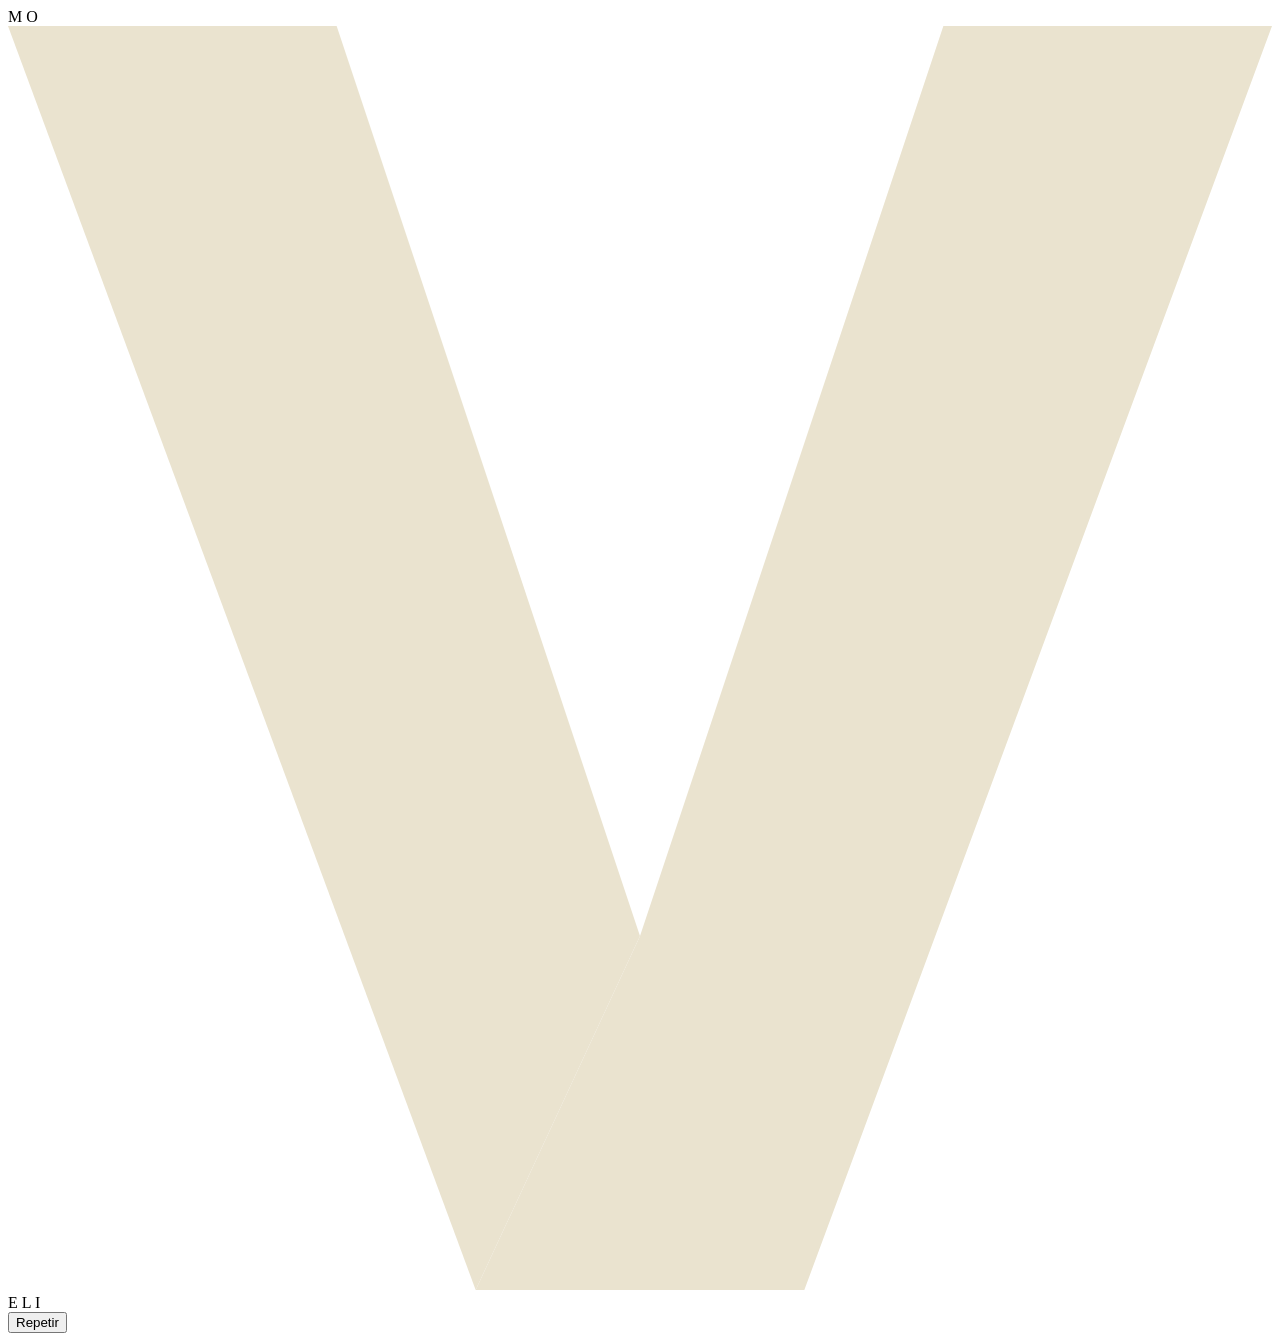
==== index.html @ e9900804 "ajustando intro" ====
<!DOCTYPE html>
<html lang="pt-BR">
<head>
    <meta charset="utf-8">
    <meta name="viewport" content="width=device-width, initial-scale=1, viewport-fit=cover">
    <title>MOVELI – Animação de logotipo</title>
    <link href="https://fonts.googleapis.com/css2?family=Barlow:wght@700&display=swap" rel="stylesheet">
    <!-- Apontando para o CSS exclusivo da intro -->
    <link rel="stylesheet" href="intro.css">
</head>
<body>
<div class="stage">
 <div class="word" id="w" aria-label="MOVELI">
  <span class="l" style="--i:0">M</span>
  <span class="l" style="--i:1">O</span>
  <span class="l" style="--i:2">
   <svg class="v" viewBox="0 0 100 100" aria-hidden="true">
    <polygon fill="#eae3cf" points="50,72 74,0 100,0 63,100 37,100"/>
    <g class="leg">
     <polygon fill="#eae3cf" points="0,0 26,0 50,72 37,100"/>
     <g id="ticks"></g>
    </g>
   </svg>
  </span>
  <span class="l" style="--i:3">E</span>
  <span class="l" style="--i:4">L</span>
  <span class="l" style="--i:5">I</span>
 </div>
</div>
<button id="r" type="button">Repetir</button>
<script src="script.js"></script>
<script>
    // O número 3000 representa 3 segundos (1000 = 1 segundo)
    setTimeout(function() {
        window.location.href = "home.html";
    }, 5000);
</script>
</body>
</html>
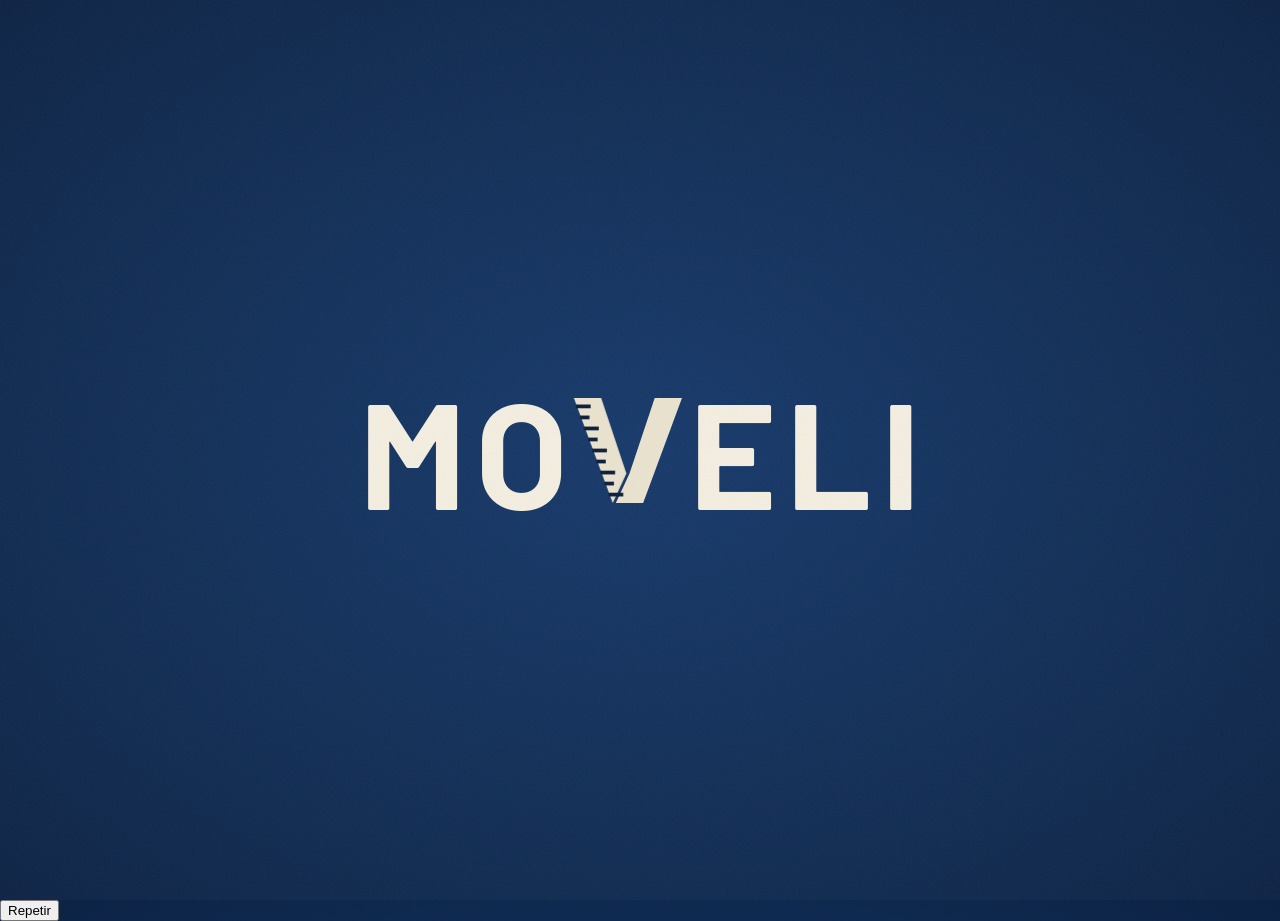
==== commit 0605d6ab: "Atualiza site e régua" ====
--- a/index.html
+++ b/index.html
@@ -1,12 +1,11 @@
 <!DOCTYPE html>
 <html lang="pt-BR">
 <head>
-    <meta charset="utf-8">
-    <meta name="viewport" content="width=device-width, initial-scale=1, viewport-fit=cover">
-    <title>MOVELI – Animação de logotipo</title>
-    <link href="https://fonts.googleapis.com/css2?family=Barlow:wght@700&display=swap" rel="stylesheet">
-    <!-- Apontando para o CSS exclusivo da intro -->
-    <link rel="stylesheet" href="intro.css">
+<meta charset="utf-8">
+<meta name="viewport" content="width=device-width, initial-scale=1, viewport-fit=cover">
+<title>MOVELI – Animação de logotipo</title>
+<link href="https://fonts.googleapis.com/css2?family=Barlow:wght@700&display=swap" rel="stylesheet">
+<link rel="stylesheet" href="intro.css">
 </head>
 <body>
 <div class="stage">
@@ -28,12 +27,28 @@
  </div>
 </div>
 <button id="r" type="button">Repetir</button>
-<script src="script.js"></script>
 <script>
-    // O número 3000 representa 3 segundos (1000 = 1 segundo)
-    setTimeout(function() {
-        window.location.href = "home.html";
-    }, 5000);
+(function(){
+ var g=document.getElementById('ticks'),ns='http://www.w3.org/2000/svg';
+ for(var k=0;k<9;k++){
+  var y=8+k*10.5, x=0.37*y, len=(k%2===0)?13:8;
+  var p=document.createElementNS(ns,'path');
+  p.setAttribute('d','M'+(x-1)+' '+y+' L'+(x+len)+' '+y);
+  p.setAttribute('pathLength','1');
+  p.setAttribute('class','tick');
+  p.style.setProperty('--t',k);
+  g.appendChild(p);
+ }
+ var w=document.getElementById('w');
+ function play(){w.classList.remove('go');void w.offsetWidth;w.classList.add('go');}
+ document.getElementById('r').addEventListener('click',play);
+ play();
+})();
+
+// Redireciona automaticamente para a página principal após 5 segundos
+setTimeout(function() {
+    window.location.href = "home.html";
+}, 5000);
 </script>
 </body>
 </html>
--- a/intro.css
+++ b/intro.css
@@ -0,0 +1,139 @@
+:root {
+    --bg: #0b1d3a;
+    --cream: #f4efe1;
+    box-sizing: border-box;
+    padding-top: env(safe-area-inset-top, 0px);
+    padding-bottom: env(safe-area-inset-bottom, 0px)
+}
+
+html,
+body {
+    height: 100%;
+    margin: 0
+}
+
+body {
+    background: var(--bg);
+    overflow: hidden;
+    position: relative;
+    background-image: radial-gradient(ellipse at center, #16396b 0%, #0f2a50 70%, #0c2244 100%)
+}
+
+body::after {
+    content: "";
+    position: absolute;
+    inset: 0;
+    pointer-events: none;
+    opacity: .07;
+    background-image: url("data:image/svg+xml;utf8,<svg xmlns='http://www.w3.org/2000/svg' width='200' height='200'><filter id='n'><feTurbulence type='fractalNoise' baseFrequency='.9' numOctaves='2'/></filter><rect width='200' height='200' filter='url(%23n)'/></svg>")
+}
+
+.stage {
+    height: 100%;
+    display: flex;
+    align-items: center;
+    justify-content: center
+}
+
+.word {
+    display: flex;
+    align-items: center;
+    gap: .05em;
+    font-family: "Barlow", "Arial Rounded MT Bold", Arial, sans-serif;
+    font-weight: 700;
+    font-size: clamp(44px, 12.5vw, 150px);
+    color: var(--cream);
+    line-height: 1;
+    letter-spacing: .01em
+}
+
+.l {
+    display: inline-block;
+    opacity: 0;
+    transform: translateY(-90vh)
+}
+
+.go .l {
+    animation: drop .9s cubic-bezier(.3, .9, .4, 1) forwards;
+    animation-delay: calc(var(--i)*.28s)
+}
+
+@keyframes drop {
+    0% {
+        opacity: 0;
+        transform: translateY(-90vh)
+    }
+
+    15% {
+        opacity: 1
+    }
+
+    70% {
+        transform: translateY(.05em)
+    }
+
+    85% {
+        transform: translateY(-.02em)
+    }
+
+    100% {
+        opacity: 1;
+        transform: translateY(0)
+    }
+}
+
+svg.v {
+    height: .7em;
+    width: .7em;
+    overflow: visible;
+    display: block
+}
+
+.leg {
+    transform-box: fill-box;
+    transform-origin: 50% 50%
+}
+
+.go .leg {
+    animation: lift .9s ease-in-out 2.6s forwards
+}
+
+@keyframes lift {
+    0% {
+        transform: translate(0, 0)
+    }
+
+    100% {
+        transform: translate(-3px, 0)
+    }
+}
+
+.tick {
+    stroke: var(--bg);
+    stroke-width: 3.6;
+    stroke-linecap: butt;
+    stroke-dasharray: 1;
+    stroke-dashoffset: 1
+}
+
+.go .tick {
+    animation: sweep .28s ease-out forwards;
+    animation-delay: calc(3.2s + var(--t)*.17s)
+}
+
+@keyframes sweep {
+    to {
+        stroke-dashoffset: 0
+    }
+}
+
+
+
+/* Efeito de esmaecimento (fade-out) na saída */
+body {
+    transition: opacity 0.8s ease-in-out;
+}
+
+body.saindo {
+    opacity: 0;
+}
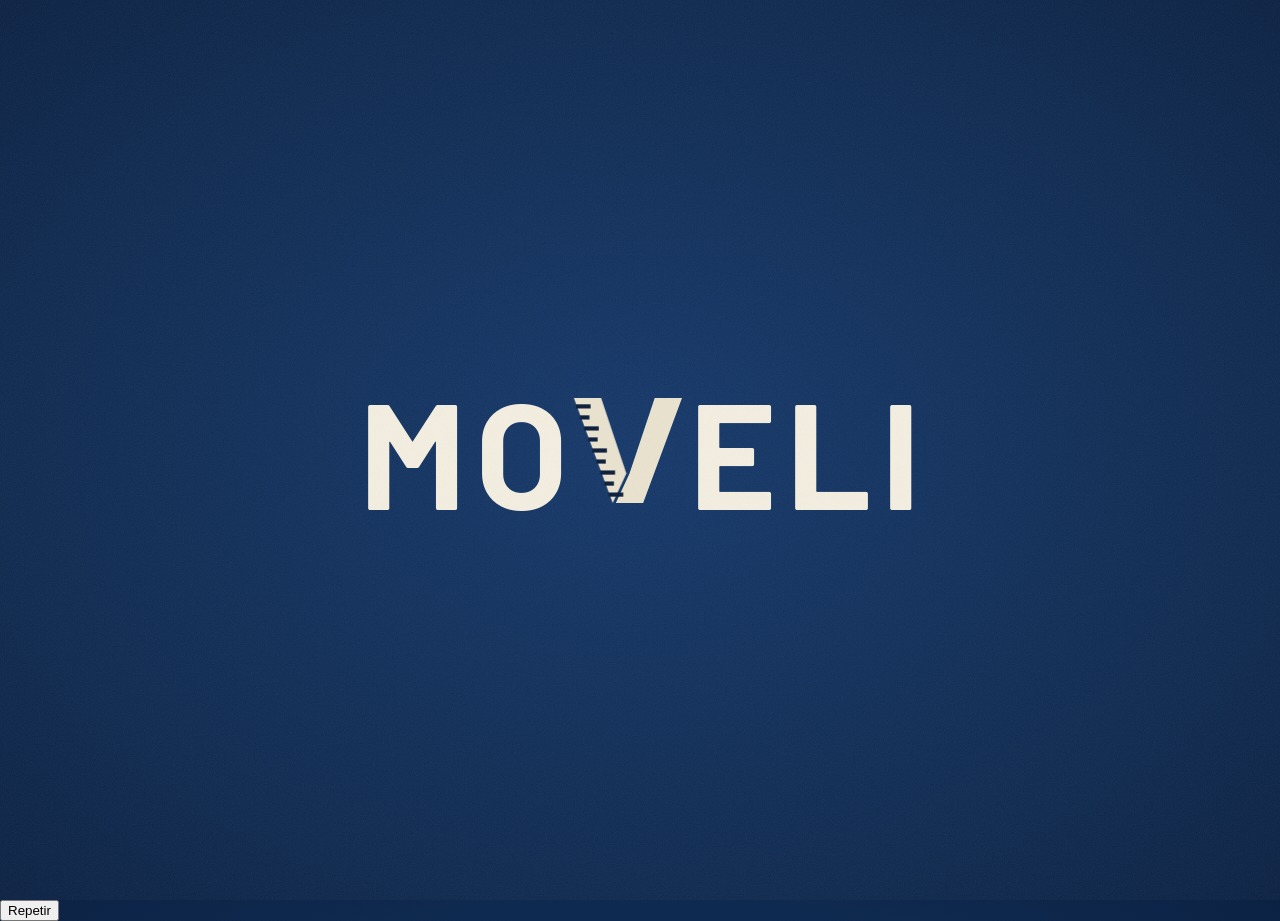
==== commit 51906e5b: "Melhorias para celular" ====
--- a/index.html
+++ b/index.html
@@ -1,54 +1,57 @@
 <!DOCTYPE html>
 <html lang="pt-BR">
+
 <head>
-<meta charset="utf-8">
-<meta name="viewport" content="width=device-width, initial-scale=1, viewport-fit=cover">
-<title>MOVELI – Animação de logotipo</title>
-<link href="https://fonts.googleapis.com/css2?family=Barlow:wght@700&display=swap" rel="stylesheet">
-<link rel="stylesheet" href="intro.css">
+    <meta charset="utf-8">
+    <meta name="viewport" content="width=device-width, initial-scale=1, viewport-fit=cover">
+    <title>MOVELI – Animação de logotipo</title>
+    <link href="https://fonts.googleapis.com/css2?family=Barlow:wght@700&display=swap" rel="stylesheet">
+    <link rel="stylesheet" href="intro.css">
 </head>
+
 <body>
-<div class="stage">
- <div class="word" id="w" aria-label="MOVELI">
-  <span class="l" style="--i:0">M</span>
-  <span class="l" style="--i:1">O</span>
-  <span class="l" style="--i:2">
-   <svg class="v" viewBox="0 0 100 100" aria-hidden="true">
-    <polygon fill="#eae3cf" points="50,72 74,0 100,0 63,100 37,100"/>
-    <g class="leg">
-     <polygon fill="#eae3cf" points="0,0 26,0 50,72 37,100"/>
-     <g id="ticks"></g>
-    </g>
-   </svg>
-  </span>
-  <span class="l" style="--i:3">E</span>
-  <span class="l" style="--i:4">L</span>
-  <span class="l" style="--i:5">I</span>
- </div>
-</div>
-<button id="r" type="button">Repetir</button>
-<script>
-(function(){
- var g=document.getElementById('ticks'),ns='http://www.w3.org/2000/svg';
- for(var k=0;k<9;k++){
-  var y=8+k*10.5, x=0.37*y, len=(k%2===0)?13:8;
-  var p=document.createElementNS(ns,'path');
-  p.setAttribute('d','M'+(x-1)+' '+y+' L'+(x+len)+' '+y);
-  p.setAttribute('pathLength','1');
-  p.setAttribute('class','tick');
-  p.style.setProperty('--t',k);
-  g.appendChild(p);
- }
- var w=document.getElementById('w');
- function play(){w.classList.remove('go');void w.offsetWidth;w.classList.add('go');}
- document.getElementById('r').addEventListener('click',play);
- play();
-})();
+    <div class="stage">
+        <div class="word" id="w" aria-label="MOVELI">
+            <span class="l" style="--i:0">M</span>
+            <span class="l" style="--i:1">O</span>
+            <span class="l" style="--i:2">
+                <svg class="v" viewBox="0 0 100 100" aria-hidden="true">
+                    <polygon fill="#eae3cf" points="50,72 74,0 100,0 63,100 37,100" />
+                    <g class="leg">
+                        <polygon fill="#eae3cf" points="0,0 26,0 50,72 37,100" />
+                        <g id="ticks"></g>
+                    </g>
+                </svg>
+            </span>
+            <span class="l" style="--i:3">E</span>
+            <span class="l" style="--i:4">L</span>
+            <span class="l" style="--i:5">I</span>
+        </div>
+    </div>
+    <button id="r" type="button">Repetir</button>
+    <script>
+        (function () {
+            var g = document.getElementById('ticks'), ns = 'http://www.w3.org/2000/svg';
+            for (var k = 0; k < 9; k++) {
+                var y = 8 + k * 10.5, x = 0.37 * y, len = (k % 2 === 0) ? 13 : 8;
+                var p = document.createElementNS(ns, 'path');
+                p.setAttribute('d', 'M' + (x - 1) + ' ' + y + ' L' + (x + len) + ' ' + y);
+                p.setAttribute('pathLength', '1');
+                p.setAttribute('class', 'tick');
+                p.style.setProperty('--t', k);
+                g.appendChild(p);
+            }
+            var w = document.getElementById('w');
+            function play() { w.classList.remove('go'); void w.offsetWidth; w.classList.add('go'); }
+            document.getElementById('r').addEventListener('click', play);
+            play();
+        })();
 
-// Redireciona automaticamente para a página principal após 5 segundos
-setTimeout(function() {
-    window.location.href = "home.html";
-}, 5000);
-</script>
+        // Redireciona automaticamente para a página principal após 5 segundos
+        setTimeout(function () {
+            window.location.href = "home.html";
+        }, 5000);
+    </script>
 </body>
+
 </html>
--- a/intro.css
+++ b/intro.css
@@ -29,10 +29,12 @@
 }
 
 .stage {
-    height: 100%;
+    min-height: 100vh;
+    min-height: 100dvh;
+    padding: 0 16px;
     display: flex;
     align-items: center;
-    justify-content: center
+    justify-content: center;
 }
 
 .word {
@@ -41,10 +43,10 @@
     gap: .05em;
     font-family: "Barlow", "Arial Rounded MT Bold", Arial, sans-serif;
     font-weight: 700;
-    font-size: clamp(44px, 12.5vw, 150px);
+    font-size: clamp(36px, 12vw, 150px);
     color: var(--cream);
     line-height: 1;
-    letter-spacing: .01em
+    letter-spacing: .01em;
 }
 
 .l {
@@ -110,20 +112,20 @@
 
 .tick {
     stroke: var(--bg);
-    stroke-width: 3.6;
+    stroke-width: 4;
     stroke-linecap: butt;
-    stroke-dasharray: 1;
-    stroke-dashoffset: 1
+    stroke-dasharray: 20;
+    stroke-dashoffset: 20;
 }
 
 .go .tick {
     animation: sweep .28s ease-out forwards;
-    animation-delay: calc(3.2s + var(--t)*.17s)
+    animation-delay: calc(2.6s + var(--t)*.12s);
 }
 
 @keyframes sweep {
     to {
-        stroke-dashoffset: 0
+        stroke-dashoffset: 0;
     }
 }
 
